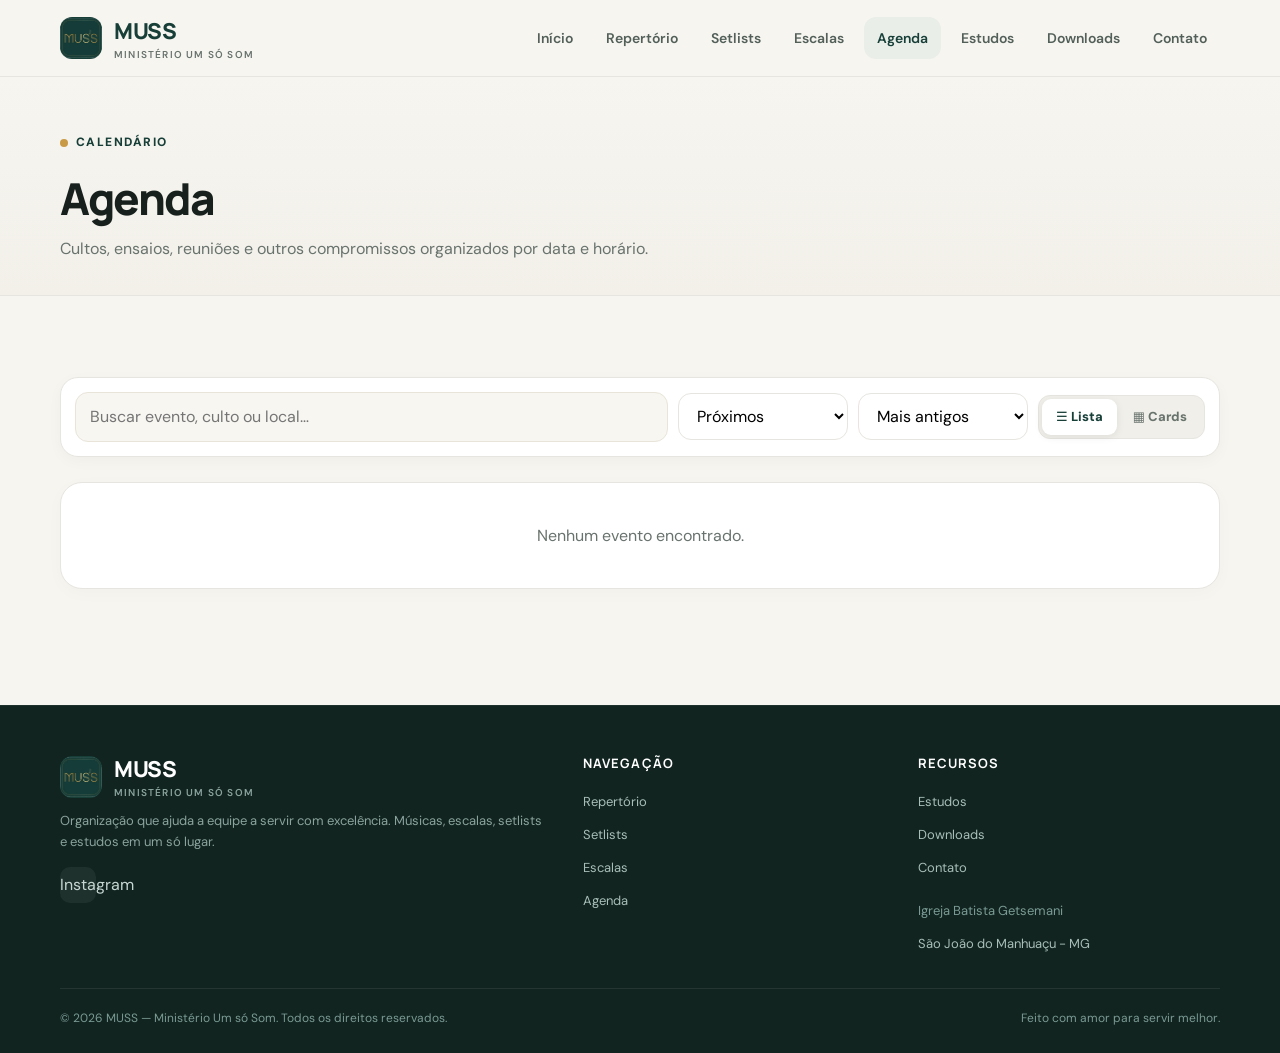
==== agenda.html @ 46770613 "Add files via upload" ====
<!doctype html>
<html lang="pt-BR">

<head>
    <meta charset="utf-8">
    <meta name="viewport" content="width=device-width,initial-scale=1">
    <title>Agenda | MUSS</title>
    <meta name="description" content="Próximos cultos, ensaios e eventos do MUSS.">
    <meta property="og:title" content="Agenda | MUSS">
    <meta property="og:description" content="Próximos cultos, ensaios e eventos do MUSS.">
    <meta property="og:type" content="website">
    <meta name="theme-color" content="#173f38">
    <link rel="stylesheet" href="assets/css/style.css">
</head>

<!-------------------------------------------------------------------------------------------->

<body>
    <header class="site-header">
        <div class="container nav"><a class="brand" href="index.html"><span class="brand-mark"><img
                        src="assets/img/logo-muss-gold.webp" alt="MUSS"></span><span
                    class="brand-text"><strong>MUSS</strong><small>Ministério Um só Som</small></span></a>
            <nav class="nav-links"><a class="" href="index.html">Início</a><a class=""
                    href="repertorio.html">Repertório</a><a class="" href="setlists.html">Setlists</a><a class=""
                    href="escalas.html">Escalas</a><a class="active" href="agenda.html">Agenda</a><a class=""
                    href="estudos.html">Estudos</a><a class="" href="downloads.html">Downloads</a><a class=""
                    href="contato.html">Contato</a></nav><button id="menu-toggle" class="nav-toggle"
                aria-label="Abrir menu">☰</button>
        </div>
    </header>
    <!-------------------------------------------------------------------------------------------->

    <main>
        <section class="page-hero">
            <div class="container">
                <div class="eyebrow"><span class="dot"></span> Calendário</div>
                <h1>Agenda</h1>
                <p>Cultos, ensaios, reuniões e outros compromissos organizados por data e horário.</p>
            </div>
        </section>
        <!-------------------------------------------------------------------------------------------->

        <section class="section">
            <div class="container">
                <div class="toolbar"><input id="agenda-search" class="field search"
                        placeholder="Buscar evento, culto ou local…"><select id="agenda-filter" class="field">
                        <option value="todos">Todos</option>
                        <option value="futuros" selected>Próximos</option>
                        <option value="passados">Passados</option>
                    </select><select id="agenda-sort" class="field">
                        <option value="recentes">Mais recentes</option>
                        <option value="antigos" selected>Mais antigos</option>
                    </select>
                    <div class="view-toggle" id="agenda-view"><button data-view="lista" type="button">☰
                            Lista</button><button data-view="cards" type="button">▦ Cards</button></div>
                </div>
                <div id="agenda" class="calendar-list" style="margin-top:18px"></div>
            </div>
        </section>

    </main>

    <!-------------------------------------------------------------------------------------------->

    <footer class="footer">
        <div class="container">
            <div class="footer-top">
                <div class="footer-brand"><a class="brand" href="index.html"><span class="brand-mark"><img
                                src="assets/img/logo-muss-gold.webp" alt="MUSS"></span><span class="brand-text"><strong
                                style="color:#fff">MUSS</strong><small style="color:#8aa39d">Ministério Um só
                                Som</small></span></a>
                    <p>Organização que ajuda a equipe a servir com excelência. Músicas, escalas, setlists e estudos em
                        um só lugar.</p>
                    <div class="footer-social" style="margin-top:14px"><a href="https://www.instagram.com/batista_getsemani_/" target="_blank" title="Instagram">Instagram</a></div>
                </div>
                <div class="footer-col">
                    <h4>Navegação</h4><a href="repertorio.html">Repertório</a><a href="setlists.html">Setlists</a><a
                        href="escalas.html">Escalas</a><a href="agenda.html">Agenda</a>
                </div>
                <div class="footer-col">
                    <h4>Recursos</h4><a href="estudos.html">Estudos</a><a href="downloads.html">Downloads</a><a
                        href="contato.html">Contato</a><span style="margin-top:10px;color:#7a9a93">Igreja Batista Getsemani</span><span>São João do Manhuaçu - MG</span>
                </div>
            </div>
            <div class="footer-bottom"><span>© 2026 MUSS — Ministério Um só Som. Todos os direitos
                    reservados.</span><span>Feito com amor para servir melhor.</span></div>
        </div>
    </footer>

    <script src="assets/js/data.js?v=9.1.0"></script>
    <script src="assets/js/app.js?v=9.1.0"></script>
</body>

</html>
---- assets/css/style.css ----
@import url('https://fonts.googleapis.com/css2?family=DM+Sans:wght@400;500;700&family=Manrope:wght@600;700;800&display=swap');
:root{
  --bg:#f7f5f0;--surface:#fff;--ink:#17201d;--muted:#69736e;--line:#e7e5df;
  --brand:#173f38;--brand-2:#22574d;--gold:#c99a45;--gold-soft:#f5ead5;
  --shadow:0 18px 55px rgba(22,35,31,.08);--radius:22px;
  --accent:var(--brand);
}
*{box-sizing:border-box}html{scroll-behavior:smooth}body{margin:0;background:var(--bg);color:var(--ink);font-family:'DM Sans',system-ui,sans-serif;line-height:1.6}
a{color:inherit;text-decoration:none}button,input,select,textarea{font:inherit}
.container{width:min(1160px,calc(100% - 40px));margin:auto}
.site-header{position:sticky;top:0;z-index:50;background:rgba(247,245,240,.92);backdrop-filter:blur(18px);border-bottom:1px solid var(--line)}
.nav{height:76px;display:flex;align-items:center;justify-content:space-between;gap:28px}
.brand{display:flex;align-items:center;gap:12px;font-family:Manrope,sans-serif;font-weight:800;color:var(--brand)}
.brand-mark{width:42px;height:42px;border-radius:12px;background:var(--brand);color:#fff;display:grid;place-items:center;box-shadow:none;overflow:hidden;flex-shrink:0}
.brand small{display:block;color:var(--muted);font:500 11px 'DM Sans';letter-spacing:.08em;text-transform:uppercase}
.nav-links{display:flex;align-items:center;gap:7px}
.nav-links a{padding:10px 13px;border-radius:12px;color:#53605a;font-weight:600;font-size:14px}
.nav-links a:hover,.nav-links a.active{background:#e9eee9;color:var(--brand)}
.nav-toggle{display:none;border:0;background:transparent;font-size:25px}
.hero{padding:72px 0 48px;overflow:hidden}
.hero-grid{display:grid;grid-template-columns:1.15fr .85fr;gap:48px;align-items:center}
.eyebrow{display:inline-flex;gap:8px;align-items:center;color:var(--brand);font-size:12px;font-weight:800;text-transform:uppercase;letter-spacing:.12em;margin-bottom:15px}
.dot{width:8px;height:8px;background:var(--gold);border-radius:50%}
.hero h1{font:800 clamp(42px,6vw,74px)/1.02 Manrope,sans-serif;margin:0 0 22px;letter-spacing:-.045em}
.hero h1 em{font-style:normal;color:var(--gold)}
.hero p{font-size:18px;color:var(--muted);max-width:620px;margin:0 0 30px}
.actions{display:flex;gap:12px;flex-wrap:wrap}
.btn{display:inline-flex;align-items:center;justify-content:center;gap:9px;border:0;border-radius:14px;padding:13px 18px;font-weight:800;cursor:pointer}
.btn-primary{background:var(--brand);color:#fff;box-shadow:0 10px 25px rgba(23,63,56,.18)}
.btn-secondary{background:#fff;border:1px solid var(--line);color:var(--brand)}
.hero-card{background:var(--brand);color:#fff;border-radius:30px;padding:28px;min-height:390px;position:relative;overflow:hidden;box-shadow:var(--shadow)}
.hero-card:before,.hero-card:after{content:'';position:absolute;border:1px solid rgba(255,255,255,.1);border-radius:50%}
.hero-card:before{width:360px;height:360px;right:-150px;top:-90px}
.hero-card:after{width:240px;height:240px;left:-140px;bottom:-100px}
.hero-card-top{display:flex;justify-content:space-between;align-items:center;color:#dce8e4;font-size:12px;text-transform:uppercase;letter-spacing:.1em}
.next-date{margin-top:75px;position:relative}
.next-date .day{font:800 74px/1 Manrope,sans-serif;color:#fff}
.next-date .month{font-weight:700;color:#c7d7d2}
.next-date h3{font:700 25px Manrope,sans-serif;margin:18px 0 5px}
.next-date p{color:#b9ccc6;margin:0}
.gold-line{width:55px;height:3px;background:var(--gold);margin:16px 0}
.section{padding:56px 0}
.section-head{display:flex;align-items:end;justify-content:space-between;gap:20px;margin-bottom:25px}
.section-head h2{font:800 30px Manrope,sans-serif;letter-spacing:-.03em;margin:0}
.section-head p{color:var(--muted);margin:5px 0 0}
.link{color:var(--brand);font-weight:800;font-size:14px}
.quick-grid{display:grid;grid-template-columns:repeat(4,1fr);gap:15px}
.quick{background:var(--surface);border:1px solid var(--line);border-radius:18px;padding:21px;transition:.2s;box-shadow:0 4px 15px rgba(20,30,27,.025)}
.quick:hover{transform:translateY(-3px);box-shadow:var(--shadow)}
.icon{width:44px;height:44px;border-radius:14px;background:var(--gold-soft);color:var(--brand);display:grid;place-items:center;font-weight:900;margin-bottom:17px}
.quick h3{font:700 17px Manrope,sans-serif;margin:0 0 5px}
.quick p{font-size:13px;color:var(--muted);margin:0}
.two-col{display:grid;grid-template-columns:1fr 1fr;gap:20px}
.panel{background:#fff;border:1px solid var(--line);border-radius:22px;padding:25px;box-shadow:0 4px 18px rgba(20,30,27,.025)}
.service-row{display:flex;align-items:center;gap:14px;padding:14px 0;border-bottom:1px solid var(--line)}
.service-row:last-child{border-bottom:0}
.date-chip{min-width:54px;text-align:center;background:var(--gold-soft);color:var(--brand);border-radius:14px;padding:8px}
.date-chip b{display:block;font:800 20px Manrope,sans-serif;line-height:1}
.date-chip small{text-transform:uppercase;font-size:9px;font-weight:800}
.row-main{flex:1}
.row-main strong{display:block;font:700 15px Manrope,sans-serif}
.row-main span{color:var(--muted);font-size:13px}
.tag{display:inline-flex;align-items:center;padding:6px 9px;border-radius:999px;background:#edf3ef;color:var(--brand);font-size:11px;font-weight:800}
.tag-ensaio{background:#fdefd8;color:#8a5a12}
.ensaio-mark{position:absolute;top:-6px;right:-6px;background:#e0a419;color:#fff;width:18px;height:18px;border-radius:50%;font-size:10px;display:flex;align-items:center;justify-content:center}
.agenda-date{position:relative}
.agenda-card-item.is-ensaio{border-color:#e0a419}
.agenda-card-item.is-ensaio .agenda-card-date .day{color:#8a5a12}
.page-hero{padding:52px 0 34px;background:linear-gradient(180deg,#f7f5f0 0,#f2f0e9 100%);border-bottom:1px solid var(--line)}
.page-hero h1{font:800 44px Manrope,sans-serif;letter-spacing:-.04em;margin:0 0 8px}
.page-hero p{margin:0;color:var(--muted);max-width:700px}
.toolbar{display:flex;gap:10px;flex-wrap:wrap;margin:25px 0}
.field{background:#fff;border:1px solid var(--line);border-radius:13px;padding:11px 14px;outline:none}
.field:focus{border-color:var(--brand)}
.search{flex:1;min-width:230px}
.song-grid{display:grid;grid-template-columns:repeat(3,1fr);gap:15px}
.song{background:#fff;border:1px solid var(--line);border-radius:18px;padding:20px;display:flex;flex-direction:column;min-height:190px}
.song-top{display:flex;justify-content:space-between;gap:10px}
.number{font-size:11px;font-weight:800;color:var(--gold);letter-spacing:.1em}
.song h3{font:700 17px Manrope,sans-serif;margin:8px 0 3px}
.artist{color:var(--muted);font-size:13px}
.song-actions{margin-top:auto;display:flex;gap:7px;padding-top:18px;flex-wrap:wrap}
.mini{border:1px solid var(--line);background:#fafaf8;border-radius:10px;padding:7px 10px;font-size:11px;font-weight:800;color:var(--brand)}
.mini:hover{background:#edf3ef}
.worship-grid{display:grid;grid-template-columns:repeat(2,1fr);gap:18px}
.culto{background:#fff;border:1px solid var(--line);border-radius:22px;overflow:hidden}
.culto-head{padding:20px 22px;background:var(--brand);color:#fff;display:flex;justify-content:space-between;gap:15px;align-items:flex-start}
.culto-head h3{font:700 20px Manrope,sans-serif;margin:0 0 3px}
.culto-head p{margin:0;color:#c5d7d2;font-size:13px}
.culto-body{padding:21px}
.setlist{margin:0;padding:0;list-style:none}
.setlist li{display:flex;gap:12px;padding:11px 0;border-bottom:1px solid var(--line);align-items:center}
.setlist li:last-child{border:0}
.track-no{width:28px;height:28px;border-radius:9px;background:var(--gold-soft);display:grid;place-items:center;color:var(--brand);font-size:11px;font-weight:900}
.escala-grid{display:grid;grid-template-columns:repeat(2,1fr);gap:10px;margin-top:12px}
.role{background:#f8f8f5;border-radius:12px;padding:11px}
.role small{display:block;color:var(--muted);font-size:10px;text-transform:uppercase;letter-spacing:.07em}
.role strong{font-size:13px}
.calendar-list{display:grid;gap:13px}
.agenda-item{background:#fff;border:1px solid var(--line);border-radius:20px;padding:20px;display:grid;grid-template-columns:90px 1fr auto;align-items:center;gap:20px}
.agenda-date{background:var(--gold-soft);border-radius:16px;text-align:center;padding:11px}
.agenda-date b{display:block;font:800 30px Manrope,sans-serif;line-height:1}
.agenda-date small{font-weight:800;font-size:10px;text-transform:uppercase}
.empty{text-align:center;padding:50px;color:var(--muted);display:none}
.footer{margin-top:60px;background:var(--brand);color:#c7d7d2;padding:38px 0}
.footer strong{color:#fff;font-family:Manrope,sans-serif}
.footer p{font-size:13px;margin:7px 0 0}
.footer-links{display:flex;gap:15px;align-items:center}
.footer-links a{font-size:13px}
.admin-note{background:#fff8e9;border:1px solid #ecd9ad;border-radius:18px;padding:17px;margin-top:20px;color:#69532b;font-size:13px}
.hero-note{margin-top:25px;color:var(--muted);font-size:12px}
.hidden{display:none!important}
/* ESTUDOS - trazido do seu original */
.estudos-grid{display:grid;grid-template-columns:repeat(3,1fr);gap:18px}
.estudo-card{background:#fff;border:1px solid var(--line);border-radius:22px;overflow:hidden;box-shadow:0 4px 15px rgba(20,30,27,.025);transition:.2s;display:flex;flex-direction:column}
.estudo-card:hover{transform:translateY(-4px);box-shadow:var(--shadow)}
.estudo-card img{width:100%;height:180px;object-fit:cover;background:#e9f2f8}
.estudo-body{padding:18px;display:flex;flex-direction:column;flex:1}
.estudo-body h3{font:700 17px Manrope,sans-serif;margin:0 0 8px}
.estudo-body p{font-size:13px;color:var(--muted);margin:0 0 14px;flex:1}
/* Downloads */
.download-grid{display:grid;grid-template-columns:repeat(3,1fr);gap:15px}
.download-card{background:#fff;border:1px solid var(--line);border-radius:18px;padding:22px;text-align:center}
.download-card .icon{margin:0 auto 12px}
/* Contato */
.contact-grid{display:grid;grid-template-columns:.9fr 1.1fr;gap:20px}
.contact-form .field{width:100%;margin-bottom:10px}
@media(max-width:900px){.hero-grid,.two-col,.contact-grid{grid-template-columns:1fr}.hero-card{min-height:310px}.quick-grid{grid-template-columns:repeat(2,1fr)}.song-grid{grid-template-columns:repeat(2,1fr)}.worship-grid{grid-template-columns:1fr}.nav-links{position:absolute;top:76px;left:20px;right:20px;background:#fff;border:1px solid var(--line);border-radius:18px;padding:10px;display:none;flex-direction:column;align-items:stretch;box-shadow:var(--shadow)}.nav-links.open{display:flex}.nav-links a{padding:12px}.nav-toggle{display:block}.estudos-grid,.download-grid{grid-template-columns:1fr 1fr}}
@media(max-width:600px){.container{width:min(100% - 28px,1160px)}.hero{padding-top:45px}.hero h1{font-size:43px}.quick-grid,.song-grid,.escala-grid,.estudos-grid,.download-grid{grid-template-columns:1fr}.section{padding:40px 0}.page-hero h1{font-size:35px}.agenda-item{grid-template-columns:70px 1fr}.agenda-item .tag{display:none}.hero-card{border-radius:23px}.next-date{margin-top:48px}}

/* Blog / Estudos com miniaturas YouTube */
.blog-grid{display:grid;grid-template-columns:repeat(3,1fr);gap:18px}
.blog-card{background:#fff;border:1px solid var(--line);border-radius:22px;overflow:hidden;box-shadow:0 4px 15px rgba(20,30,27,.025);transition:.2s;display:flex;flex-direction:column}
.blog-card:hover{transform:translateY(-4px);box-shadow:var(--shadow)}
.blog-thumb{position:relative;width:100%;aspect-ratio:16/9;overflow:hidden;background:#0f1f1b}
.blog-thumb img{width:100%;height:100%;object-fit:cover;display:block}
.blog-thumb .play-badge{position:absolute;left:50%;top:50%;transform:translate(-50%,-50%);width:56px;height:56px;border-radius:50%;background:rgba(255,255,255,.92);display:grid;place-items:center;font-weight:900;color:var(--brand);box-shadow:0 8px 20px rgba(0,0,0,.18)}
.blog-thumb .type-badge{position:absolute;left:10px;top:10px;background:rgba(23,63,56,.9);color:#fff;font-size:10px;font-weight:800;letter-spacing:.08em;text-transform:uppercase;padding:6px 9px;border-radius:999px}
.blog-body{padding:16px 18px 18px;display:flex;flex-direction:column;flex:1}
.blog-meta{display:flex;gap:8px;align-items:center;color:var(--muted);font-size:11px;font-weight:700;letter-spacing:.04em;margin-bottom:8px}
.blog-body h3{font:700 17px Manrope,sans-serif;margin:0 0 6px;line-height:1.25}
.blog-body p{font-size:13px;color:var(--muted);margin:0 0 14px;flex:1;display:-webkit-box;-webkit-line-clamp:3;-webkit-box-orient:vertical;overflow:hidden}
.blog-actions{display:flex;gap:8px}
.youtube-thumb-fallback{background:linear-gradient(135deg,#173f38 0%,#2a6b5f 100%);color:#fff;display:grid;place-items:center;font-size:13px}
.brand-mark img{width:100%;height:100%;object-fit:contain;border-radius:13px}

/* FIX logo sem bordas - solicitado */
.brand.horizontal .brand-mark{background:transparent;box-shadow:none;border-radius:0;width:auto;height:36px}
.brand.horizontal .brand-mark img{width:36px;height:36px;border-radius:8px}
.brand-text{display:flex;flex-direction:column;line-height:1.1}
.brand-text strong{font:800 22px Manrope,sans-serif;letter-spacing:-.02em;color:var(--brand)}
.brand-text small{font:600 10px 'DM Sans';letter-spacing:.12em;text-transform:uppercase;color:var(--muted);margin-top:2px}

/* Footer melhorado - MUSS v5 */
.footer{margin-top:60px;background:#112420;color:#a8beb8;padding:48px 0 24px;border-top:1px solid rgba(255,255,255,.06)}
.footer-top{display:grid;grid-template-columns:1.3fr .8fr .8fr;gap:32px;padding-bottom:28px;border-bottom:1px solid rgba(255,255,255,.08)}
.footer-brand .brand{margin-bottom:12px}
.footer-brand p{color:#8aa39d;font-size:13px;line-height:1.6;margin:8px 0 0}
.footer-col h4{font:700 13px Manrope,sans-serif;color:#fff;letter-spacing:.08em;text-transform:uppercase;margin:0 0 14px}
.footer-col a,.footer-col span{display:block;color:#a8beb8;font-size:13px;padding:6px 0;transition:.2s}
.footer-col a:hover{color:#fff}
.footer-bottom{margin-top:20px;display:flex;justify-content:space-between;gap:16px;align-items:center;color:#7a9a93;font-size:12px}
.footer-social{display:flex;gap:10px}
.footer-social a{width:36px;height:36px;border-radius:10px;background:rgba(255,255,255,.06);display:grid;place-items:center;color:#c7d7d2}
.footer-social a:hover{background:var(--gold);color:#112420}
@media(max-width:700px){
  .footer-top{grid-template-columns:1fr;gap:24px}
  .footer-bottom{flex-direction:column;align-items:flex-start;gap:8px}
}
/* Repertorio melhorado */
.repertorio-hero{display:flex;justify-content:space-between;align-items:end;gap:20px;flex-wrap:wrap}
.toolbar{background:#fff;border:1px solid var(--line);border-radius:18px;padding:14px;display:flex;gap:10px;flex-wrap:wrap;align-items:center;box-shadow:0 4px 15px rgba(20,30,27,.03)}
.toolbar .search{flex:1;min-width:240px;background:#f8f6f1;border-color:#e8e4d9}
.toolbar select{min-width:170px}
.count-badge{background:var(--brand);color:#fff;padding:8px 12px;border-radius:999px;font-size:12px;font-weight:800}
.song{position:relative}
.song .artist{margin-top:2px}
.song-actions .mini{background:#fff}

/* Toggle Cards / Lista no Repertório */
.view-toggle{display:inline-flex;background:#f0efe9;border:1px solid var(--line);border-radius:12px;padding:3px;gap:2px}
.view-toggle button{border:0;background:transparent;padding:8px 14px;border-radius:9px;font-size:13px;font-weight:800;color:var(--muted);cursor:pointer;display:inline-flex;align-items:center;gap:6px}
.view-toggle button.active{background:#fff;color:var(--brand);box-shadow:0 2px 8px rgba(20,30,27,.08)}

/* Repertório em modo lista */
.song-list{display:flex;flex-direction:column;gap:8px}
.song-row{display:flex;align-items:center;gap:16px;background:#fff;border:1px solid var(--line);border-radius:14px;padding:12px 16px}
.song-row-num{font-size:11px;font-weight:800;color:var(--gold);letter-spacing:.1em;min-width:32px}
.song-row-main{flex:1;display:flex;flex-direction:column;min-width:0}
.song-row-main strong{font:700 15px Manrope,sans-serif;white-space:nowrap;overflow:hidden;text-overflow:ellipsis}
.song-row-main .artist{font-size:12px}
.song-row-actions{display:flex;gap:6px;flex-wrap:wrap;justify-content:flex-end}
@media(max-width:700px){
  .song-row{flex-wrap:wrap}
  .song-row-actions{justify-content:flex-start;width:100%}
}

/* Contato */
.contact-cards{display:grid;grid-template-columns:repeat(3,1fr);gap:14px;margin-bottom:24px}
.contact-card{background:#fff;border:1px solid var(--line);border-radius:18px;padding:20px;text-align:center}
.contact-card .icon{margin:0 auto 10px}
.contact-card h4{font:700 14px Manrope,sans-serif;margin:0 0 4px}
.contact-card p{font-size:13px;color:var(--muted);margin:0}
.contact-form textarea.field{width:100%;min-height:110px;resize:vertical;font-family:inherit}
@media(max-width:700px){.contact-cards{grid-template-columns:1fr}}

/* Contagem regressiva no card do próximo culto */
.countdown-pill{display:inline-block;margin-top:10px;background:rgba(255,255,255,.14);border:1px solid rgba(255,255,255,.25);color:#fff;font-size:12px;font-weight:800;padding:5px 12px;border-radius:999px;letter-spacing:.02em}

/* Ações dos cards de culto (compartilhar / imprimir) */
.card-actions{display:flex;gap:8px;margin-top:16px;padding-top:14px;border-top:1px dashed var(--line)}
.card-actions .mini{cursor:pointer;border:1px solid var(--line);background:#fff;font:inherit}

/* Impressão: só o card do culto selecionado, sem menu/rodapé/UI */
@media print{
  header, footer, .toolbar, .page-hero, .card-actions{display:none!important}
  body{background:#fff}
  .culto{break-inside:avoid;box-shadow:none;border:1px solid #999;margin-bottom:14px}
  .worship-grid{display:block}
}

/* ---------- Painel (editor) ---------- */
.painel-tabs{display:flex;gap:6px;flex-wrap:wrap;margin-bottom:20px}
.painel-tabs button{border:1px solid var(--line);background:#fff;padding:9px 16px;border-radius:10px;font:700 13px Manrope,sans-serif;color:var(--muted);cursor:pointer}
.painel-tabs button.active{background:var(--brand);color:#fff;border-color:var(--brand)}
.painel-section{display:none}
.painel-section.active{display:block}
.crud-list{display:flex;flex-direction:column;gap:10px;margin-top:16px}
.crud-item{background:#fff;border:1px solid var(--line);border-radius:14px;padding:14px 16px;display:flex;justify-content:space-between;align-items:center;gap:12px;flex-wrap:wrap}
.crud-item .crud-info strong{display:block;font:700 14px Manrope,sans-serif}
.crud-item .crud-info span{font-size:12px;color:var(--muted)}
.crud-item .crud-actions{display:flex;gap:8px}
.crud-actions button{border:1px solid var(--line);background:#f7f6f1;border-radius:8px;padding:6px 10px;font-size:12px;font-weight:700;cursor:pointer}
.crud-actions button.danger{color:#a4302a;border-color:#f0cfc9}
.crud-form{background:#fff;border:1px solid var(--line);border-radius:16px;padding:20px;margin-bottom:10px}
.crud-form h4{margin:0 0 14px;font:700 16px Manrope,sans-serif}
.crud-grid{display:grid;grid-template-columns:1fr 1fr;gap:12px}
.crud-grid.cols-3{grid-template-columns:1fr 1fr 1fr}
.crud-grid label{display:flex;flex-direction:column;gap:5px;font-size:12px;font-weight:700;color:var(--muted)}
.crud-grid label.full{grid-column:1/-1}
.crud-form .field{width:100%}
.crud-form-actions{display:flex;gap:10px;margin-top:16px}
.checklist{display:grid;grid-template-columns:repeat(auto-fill,minmax(220px,1fr));gap:6px;max-height:220px;overflow:auto;border:1px solid var(--line);border-radius:10px;padding:10px;background:#faf9f5}
.checklist label{display:flex;align-items:center;gap:8px;font-size:13px;font-weight:500;color:var(--ink)}
.export-box{background:var(--ink,#1c1c1c);color:#d8f0e4;font-family:ui-monospace,Menlo,monospace;font-size:12px;padding:16px;border-radius:14px;max-height:280px;overflow:auto;white-space:pre-wrap}
.save-flag{display:inline-flex;align-items:center;gap:6px;font-size:12px;font-weight:700;color:#3d7a4d;background:#e7f4ea;border-radius:999px;padding:5px 12px}

/* Agenda em cards */
.agenda-card-grid{display:grid;grid-template-columns:repeat(auto-fill,minmax(240px,1fr));gap:14px}
.agenda-card-item{background:#fff;border:1px solid var(--line);border-radius:18px;padding:20px;display:block;position:relative}
.agenda-card-date{display:flex;align-items:baseline;gap:6px;margin-bottom:10px}
.agenda-card-date .day{font:800 28px Manrope,sans-serif;color:var(--brand)}
.agenda-card-date .mon{font-weight:800;font-size:12px;color:var(--gold);text-transform:uppercase}
.agenda-card-item h3{font:700 17px Manrope,sans-serif;margin:0 0 4px}
.agenda-card-item p{font-size:13px;color:var(--muted);margin:0 0 10px;text-transform:capitalize}
.agenda-card-meta{display:flex;flex-direction:column;gap:4px;font-size:12px;color:var(--muted);margin-bottom:10px}
.agenda-card-item .tag{position:absolute;top:18px;right:18px}

/* Setlist com faixas linkadas ao repertório */
.setlist li{display:flex;align-items:center;gap:12px;flex-wrap:wrap;padding:9px 0;border-bottom:1px dashed var(--line)}
.setlist li:last-child{border-bottom:0}
.track-info{display:flex;flex-direction:column;flex:1;min-width:140px}
.track-info .track-artist{font-size:12px;color:var(--muted)}
.track-actions{display:flex;gap:6px;flex-wrap:wrap}
.track-actions .mini{padding:4px 9px;font-size:11px}

/* Versículo do dia + Recado da liderança */
.verse-panel{background:linear-gradient(160deg,var(--brand),var(--brand-2));color:#fff}
.verse-panel h2{color:#fff}
.verse-text{font:600 17px/1.5 Georgia,serif;font-style:italic;margin:6px 0 10px}
.verse-ref{font-size:12px;font-weight:800;color:var(--gold);text-transform:uppercase;letter-spacing:.04em}
.recado-panel{border:1px dashed var(--gold)}
.recado-text{font-size:14px;line-height:1.6;margin:6px 0 10px;color:var(--ink)}
.recado-autor{font-size:12px;font-weight:700;color:var(--muted)}

/* Cortina de senha do Painel */
.lock-screen{max-width:420px;margin:60px auto;text-align:center}
.lock-screen .lock-icon{font-size:34px;margin-bottom:10px}
.lock-screen input{text-align:center;letter-spacing:.1em}
.lock-hint{font-size:12px;color:var(--muted);margin-top:14px}


/* MUSS V9 — data e filtros */
.date-label{display:flex;flex-direction:column;gap:2px;margin-bottom:8px}.date-label strong{font:800 12px Manrope,sans-serif;letter-spacing:.12em;color:var(--gold)}.date-label span{font:800 16px Manrope,sans-serif;color:#fff;letter-spacing:.03em}.date-stack{display:flex;flex-direction:column;gap:0}.date-stack .weekday{font:800 11px Manrope,sans-serif;letter-spacing:.12em;color:var(--gold)}.date-stack .day{font:800 48px/1 Manrope,sans-serif}.date-stack .month{font:800 13px Manrope,sans-serif;letter-spacing:.1em;color:var(--gold)}.agenda-card-date{display:flex;flex-direction:column;align-items:flex-start;gap:0}.agenda-card-date .weekday{font:800 10px Manrope,sans-serif;letter-spacing:.12em;color:var(--gold)}.agenda-card-date .day{font:800 36px/1 Manrope,sans-serif;color:var(--brand)}.agenda-card-date .mon{font-weight:800;font-size:11px;color:var(--gold);text-transform:uppercase}.toolbar .search{flex:1;min-width:240px}.panel-note{background:#f7f6f1;border:1px dashed var(--line);border-radius:12px;padding:12px 14px;color:var(--muted);font-size:13px}

/* MUSS V9 — editor */
.editor-shell{min-height:100vh;background:#f5f3ed}.editor-top{position:sticky;top:0;z-index:10;background:rgba(255,255,255,.96);backdrop-filter:blur(10px);border-bottom:1px solid var(--line)}.editor-top-inner{display:flex;align-items:center;justify-content:space-between;gap:16px;padding:14px 0}.editor-layout{display:grid;grid-template-columns:230px minmax(0,1fr);gap:22px;padding:24px 0 50px}.editor-sidebar{position:sticky;top:88px;align-self:start;background:#fff;border:1px solid var(--line);border-radius:18px;padding:10px}.editor-nav button{width:100%;border:0;background:transparent;text-align:left;padding:11px 12px;border-radius:10px;color:var(--muted);font:700 13px Manrope,sans-serif;cursor:pointer}.editor-nav button.active{background:var(--brand);color:#fff}.editor-main{min-width:0}.editor-section{display:none}.editor-section.active{display:block}.editor-header{display:flex;align-items:end;justify-content:space-between;gap:15px;flex-wrap:wrap;margin-bottom:16px}.editor-header h1{margin:0;font:800 28px Manrope,sans-serif;color:var(--brand)}.editor-header p{margin:5px 0 0;color:var(--muted);font-size:13px}.editor-stats{display:grid;grid-template-columns:repeat(4,1fr);gap:12px;margin-bottom:18px}.editor-stat{background:#fff;border:1px solid var(--line);border-radius:16px;padding:16px}.editor-stat strong{display:block;font:800 24px Manrope,sans-serif;color:var(--brand)}.editor-stat span{font-size:12px;color:var(--muted)}.editor-toolbar{display:flex;gap:9px;flex-wrap:wrap;align-items:center;margin-bottom:14px}.editor-toolbar .field.search{flex:1;min-width:220px}.editor-list{display:flex;flex-direction:column;gap:9px}.editor-item{background:#fff;border:1px solid var(--line);border-radius:14px;padding:13px 15px;display:flex;justify-content:space-between;align-items:center;gap:12px}.editor-info strong{display:block;font:700 14px Manrope,sans-serif;color:var(--ink)}.editor-info span{display:block;font-size:12px;color:var(--muted);margin-top:3px}.editor-actions{display:flex;gap:6px;flex-wrap:wrap}.editor-actions button{border:1px solid var(--line);background:#f8f7f2;border-radius:8px;padding:7px 10px;font-size:12px;font-weight:800;cursor:pointer}.editor-actions .danger{color:#a4302a;border-color:#f0cfc9}.editor-card{background:#fff;border:1px solid var(--line);border-radius:18px;padding:18px;margin-bottom:14px}.editor-card h3{font:800 16px Manrope,sans-serif;margin:0 0 12px;color:var(--brand)}.editor-form-grid{display:grid;grid-template-columns:1fr 1fr;gap:12px}.editor-form-grid .full{grid-column:1/-1}.editor-form-grid label{display:flex;flex-direction:column;gap:5px;font-size:12px;font-weight:800;color:var(--muted)}.editor-actions-row{display:flex;gap:8px;flex-wrap:wrap;margin-top:14px}.editor-setlist-grid{display:grid;grid-template-columns:1fr 1fr;gap:14px}.editor-setlist-box{border:1px solid var(--line);border-radius:14px;background:#faf9f5;padding:12px}.editor-setlist-box h4{font:800 13px Manrope,sans-serif;margin:0 0 9px;color:var(--brand)}.editor-song-search{margin-bottom:9px}.editor-song-list{max-height:260px;overflow:auto;display:flex;flex-direction:column;gap:5px}.editor-song-option{display:flex;align-items:center;gap:8px;padding:8px;border-radius:9px;background:#fff;border:1px solid transparent;font-size:12px}.editor-song-option:hover{border-color:var(--line)}.editor-selected-list{display:flex;flex-direction:column;gap:6px;min-height:80px}.selected-song{display:flex;align-items:center;gap:8px;background:#fff;border:1px solid var(--line);border-radius:9px;padding:7px 8px}.selected-song .pos{font:800 11px Manrope,sans-serif;color:var(--gold);width:20px}.selected-song .title{flex:1;font-size:12px;font-weight:700}.selected-song button{border:1px solid var(--line);background:#f7f6f1;border-radius:7px;padding:4px 7px;cursor:pointer;font-size:11px}.editor-preview{background:#152a25;color:#dbe9e4;border-radius:14px;padding:14px;font:12px/1.5 ui-monospace,SFMono-Regular,Menlo,monospace;max-height:360px;overflow:auto;white-space:pre-wrap}.editor-help{background:#f7f6f1;border:1px dashed var(--gold);border-radius:14px;padding:14px;font-size:13px;line-height:1.6;color:var(--muted)}.editor-badge{display:inline-flex;align-items:center;gap:6px;background:#e7f4ea;color:#3d7a4d;border-radius:999px;padding:6px 10px;font-size:11px;font-weight:800}.editor-empty{padding:28px;text-align:center;color:var(--muted);background:#fff;border:1px dashed var(--line);border-radius:14px}.editor-footer{padding:0 0 30px;color:var(--muted);font-size:12px}@media(max-width:850px){.editor-layout{grid-template-columns:1fr}.editor-sidebar{position:static}.editor-nav{display:flex;gap:5px;overflow:auto}.editor-nav button{white-space:nowrap;width:auto}.editor-stats{grid-template-columns:repeat(2,1fr)}.editor-setlist-grid{grid-template-columns:1fr}}@media(max-width:600px){.editor-form-grid{grid-template-columns:1fr}.editor-form-grid .full{grid-column:auto}.editor-stats{grid-template-columns:1fr 1fr}.editor-item{align-items:flex-start;flex-direction:column}.editor-actions{width:100%}}

/* MUSS V9.1 — modal, toast e editor de conteúdo */
body.modal-open{overflow:hidden}.editor-modal{position:fixed;inset:0;z-index:1000;background:rgba(15,31,27,.58);display:none;align-items:center;justify-content:center;padding:20px}.editor-modal.open{display:flex}.editor-modal-card{width:min(920px,100%);max-height:min(92vh,900px);display:flex;flex-direction:column;background:#fff;border:1px solid var(--line);border-radius:22px;box-shadow:0 30px 90px rgba(0,0,0,.22);overflow:hidden}.editor-confirm-card{width:min(520px,100%)}.editor-modal-head{display:flex;align-items:flex-start;justify-content:space-between;gap:20px;padding:20px 22px;border-bottom:1px solid var(--line);background:#fbfaf6}.editor-modal-head h2{margin:3px 0 0;font:800 22px Manrope,sans-serif;color:var(--brand)}.modal-kicker{font-size:10px;font-weight:900;letter-spacing:.14em;text-transform:uppercase;color:var(--gold)}.modal-close{border:1px solid var(--line);background:#fff;width:36px;height:36px;border-radius:10px;font-size:24px;line-height:1;cursor:pointer;color:var(--muted)}.editor-modal-body{padding:22px;overflow:auto}.editor-modal-foot{display:flex;justify-content:flex-end;gap:9px;padding:15px 22px;border-top:1px solid var(--line);background:#fbfaf6}.modal-subtitle{font:800 14px Manrope,sans-serif;color:var(--brand);margin:20px 0 10px}.form-error{min-height:18px;color:#a4302a;font-size:12px;font-weight:800;margin:9px 0 0}.confirm-text{padding:22px;font-size:14px;line-height:1.6;color:var(--muted);margin:0}.danger-solid{background:#a4302a!important;border-color:#a4302a!important;color:#fff!important}.editor-toasts{position:fixed;right:20px;bottom:20px;z-index:1200;display:flex;flex-direction:column;gap:9px;max-width:min(380px,calc(100vw - 40px))}.editor-toast{display:flex;align-items:center;gap:10px;background:#fff;border:1px solid var(--line);border-left:4px solid #3d7a4d;border-radius:12px;padding:12px 14px;box-shadow:0 14px 35px rgba(0,0,0,.14);font-size:13px;font-weight:800;animation:toastIn .22s ease}.editor-toast.error{border-left-color:#a4302a}.editor-toast.warn{border-left-color:var(--gold)}.editor-toast>span{display:grid;place-items:center;width:23px;height:23px;border-radius:50%;background:#e7f4ea;color:#3d7a4d}.editor-toast.error>span{background:#fae8e5;color:#a4302a}.editor-toast.hide{opacity:0;transform:translateY(8px);transition:.25s}@keyframes toastIn{from{opacity:0;transform:translateY(8px)}to{opacity:1;transform:none}}.content-editor-head{display:flex;justify-content:space-between;align-items:end;gap:12px;flex-wrap:wrap;margin-top:18px}.draft-indicator{font-size:11px;color:#3d7a4d;font-weight:800}.content-toolbar{display:flex;gap:5px;flex-wrap:wrap}.content-toolbar button{border:1px solid var(--line);background:#f8f7f2;border-radius:8px;padding:6px 9px;cursor:pointer;font-size:12px;font-weight:800;color:var(--brand)}.rich-editor{min-height:330px;margin-top:9px;padding:16px;border:1px solid var(--line);border-radius:14px;background:#fff;font:15px/1.7 Manrope,sans-serif;color:var(--ink);outline:none}.rich-editor:focus{border-color:var(--gold);box-shadow:0 0 0 3px rgba(184,151,82,.12)}.rich-editor:empty:before{content:attr(data-placeholder);color:#a3aaa6}.rich-editor h2{font:800 22px/1.25 Manrope,sans-serif;color:var(--brand);margin:18px 0 8px}.rich-editor p{margin:0 0 12px}.rich-editor ul{padding-left:22px}.rich-editor a{color:var(--brand);text-decoration:underline}.editor-song-option small{color:var(--muted)}@media(max-width:650px){.editor-modal{padding:8px}.editor-modal-card{max-height:96vh;border-radius:17px}.editor-modal-head,.editor-modal-body,.editor-modal-foot{padding:15px}.editor-modal-foot{position:sticky;bottom:0}.content-editor-head{align-items:flex-start}.rich-editor{min-height:260px}.editor-toasts{right:10px;bottom:10px;max-width:calc(100vw - 20px)}}

/* MUSS V9.1 — página de conteúdo */
.content-detail{max-width:860px;margin:0 auto}.content-detail-media{margin:0 0 24px;border-radius:20px;overflow:hidden;border:1px solid var(--line);background:#f5f3ed}.content-detail-media img{display:block;width:100%;max-height:440px;object-fit:cover}.content-detail-body{background:#fff;border:1px solid var(--line);border-radius:20px;padding:clamp(20px,4vw,42px);font:16px/1.8 Manrope,sans-serif;color:var(--ink)}.content-detail-body h2{font:800 25px/1.3 Manrope,sans-serif;color:var(--brand);margin:28px 0 10px}.content-detail-body p{margin:0 0 18px}.content-detail-body ul,.content-detail-body ol{padding-left:25px}.content-detail-body a{color:var(--brand);font-weight:800;text-decoration:underline}.content-detail-actions{display:flex;gap:10px;flex-wrap:wrap;margin-top:18px}.content-detail-meta{margin-top:14px;font-size:12px;font-weight:800;color:var(--gold);text-transform:uppercase;letter-spacing:.06em}.back-link{display:inline-block;margin-top:18px;color:var(--brand);font-weight:800;font-size:13px}

/* Correção de responsividade: .blog-grid é declarado antes desta regra no
   arquivo (mesma especificidade), então precisa ser reforçado aqui embaixo
   pra realmente respeitar telas menores. */
@media(max-width:900px){
  .blog-grid{grid-template-columns:1fr 1fr}
}
@media(max-width:600px){
  .blog-grid{grid-template-columns:1fr}
  .content-detail-body{padding:20px}
}
.form-hint{background:#f7f6f1;border:1px dashed var(--line);border-radius:10px;padding:9px 12px;color:var(--muted);font-size:12px;margin-top:14px}

/* Exportação em PDF (via impressão do navegador) da escala do mês */
.print-only{display:none}
@media print{
  @page{size:landscape;margin:10mm}
  header,.page-hero,.toolbar,.worship-grid,footer,.section .container>.aviso-exemplo{display:none!important}
  body,.section{padding:0!important;margin:0!important;background:#fff!important}
  .print-only{display:block!important}
  .print-header{display:flex;align-items:center;gap:12px;margin-bottom:14px;border-bottom:2px solid #173f38;padding-bottom:10px}
  .print-logo{width:38px;height:38px;border-radius:8px}
  .print-header h1{font:800 19px Manrope,sans-serif;margin:0;color:#173f38}
  .print-header p{margin:2px 0 0;font-size:11px;color:#666}
  .print-table{width:100%;border-collapse:collapse;font-size:10.5px;table-layout:fixed}
  .print-table th{background:#173f38!important;color:#fff!important;-webkit-print-color-adjust:exact;print-color-adjust:exact;padding:6px 6px;text-align:left;font-size:10px;text-transform:uppercase;letter-spacing:.03em}
  .print-table td{border:1px solid #ccc;padding:5px 6px;text-align:left;word-break:break-word;vertical-align:top}
  .print-table td.col-data{width:80px}
  .print-table td.col-data small{color:#666;font-weight:400}
  .print-table tr.zebra td{background:#f4f2ea!important;-webkit-print-color-adjust:exact;print-color-adjust:exact}
  .print-table tr.passado td{color:#999}
  .print-foot{margin-top:8px;font-size:10px;color:#888}
}

/* MUSS V9.0.4 — detalhes do dia e agenda integrada */
.agenda-day-hero .container{position:relative}.agenda-day-actions{display:flex;gap:9px;flex-wrap:wrap;margin-top:18px}.agenda-day-list{max-width:980px}.agenda-detail-event{background:#fff;border:1px solid var(--line);border-radius:20px;padding:22px;margin-bottom:16px;box-shadow:0 8px 25px rgba(0,0,0,.035)}.agenda-detail-culto{border-top:4px solid var(--gold)}.agenda-detail-event-head{display:flex;justify-content:space-between;gap:16px}.agenda-event-type{display:inline-block;font-size:10px;font-weight:900;letter-spacing:.12em;text-transform:uppercase;color:var(--gold);margin-bottom:5px}.agenda-detail-event h2{margin:0;font:800 22px/1.2 Manrope,sans-serif;color:var(--brand)}.agenda-detail-event-head p{margin:8px 0 0;color:var(--muted);font-size:13px}.agenda-detail-section{margin-top:22px;padding-top:18px;border-top:1px solid var(--line)}.agenda-detail-section h3{margin:0 0 12px;font:800 14px Manrope,sans-serif;color:var(--brand);text-transform:uppercase;letter-spacing:.04em}.agenda-roles{display:grid;grid-template-columns:1fr 1fr;gap:8px}.agenda-role{display:flex;justify-content:space-between;gap:12px;align-items:center;padding:10px 12px;border:1px solid var(--line);border-radius:10px;background:#faf9f5}.agenda-role span{font-size:12px;color:var(--muted)}.agenda-role strong{font-size:13px;color:var(--ink);text-align:right}.agenda-repertoire{list-style:none;padding:0;margin:0;display:flex;flex-direction:column;gap:7px}.agenda-repertoire li{display:grid;grid-template-columns:30px 1fr;gap:8px;align-items:center;padding:9px 10px;border:1px solid var(--line);border-radius:10px}.agenda-repertoire li span{font-weight:900;color:var(--gold);font-size:12px}.agenda-repertoire li strong{font-size:13px}.agenda-repertoire li small{grid-column:2;color:var(--muted);font-size:11px;margin-top:-5px}.agenda-empty-detail{padding:12px;border:1px dashed var(--line);border-radius:10px;color:var(--muted);font-size:13px}.agenda-detail-description{margin:0;color:var(--muted);font-size:14px;line-height:1.7;white-space:pre-line}.agenda-item.is-ensaio,.agenda-card-item.is-ensaio{border-left:3px solid var(--gold)}
@media(max-width:650px){.agenda-roles{grid-template-columns:1fr}.agenda-role{align-items:flex-start;flex-direction:column;gap:3px}.agenda-role strong{text-align:left}.agenda-detail-event{padding:17px}.agenda-detail-event h2{font-size:19px}}

/* MUSS V9.0.5 — navegação rápida */
.back-to-top{position:fixed;right:20px;bottom:20px;width:46px;height:46px;border:1px solid var(--line);border-radius:50%;background:var(--brand);color:#fff;font:900 22px/1 Manrope,sans-serif;display:grid;place-items:center;cursor:pointer;box-shadow:0 10px 28px rgba(0,0,0,.16);opacity:0;visibility:hidden;transform:translateY(10px);transition:opacity .2s ease,transform .2s ease,visibility .2s ease;z-index:80}.back-to-top.show{opacity:1;visibility:visible;transform:translateY(0)}.back-to-top:hover{transform:translateY(-2px)}
@media(max-width:600px){.back-to-top{right:14px;bottom:14px;width:42px;height:42px;font-size:20px}}

/* Fallback visual para capas ausentes ou inválidas */
.blog-thumb.media-fallback,.content-detail-media.media-fallback{display:grid;place-items:center;background:linear-gradient(135deg,var(--brand),#244f47);min-height:190px;position:relative}
.media-fallback-label{font:900 34px Manrope,sans-serif;letter-spacing:.12em;color:var(--gold);text-transform:uppercase}
.content-detail-media.media-fallback{min-height:260px}
.content-detail-media.media-fallback::after{content:'Conteúdo MUSS';font:800 13px Manrope,sans-serif;color:#dbe9e4;position:absolute;bottom:20px}
@media(max-width:600px){.blog-thumb.media-fallback{min-height:160px}.content-detail-media.media-fallback{min-height:200px}}

/* V9.0.8 — links múltiplos e repertório vinculado à escala */
.link-editor{margin-top:14px;padding:13px;border:1px solid var(--line);border-radius:14px;background:#faf9f5}.link-editor-head{display:flex;align-items:center;justify-content:space-between;gap:10px;margin-bottom:9px}.link-editor-head h4{margin:0;font:800 13px Manrope,sans-serif;color:var(--brand)}.editor-link-add{border:1px solid var(--line);background:#fff;border-radius:8px;padding:6px 9px;font-size:11px;font-weight:800;cursor:pointer}.link-editor-list{display:flex;flex-direction:column;gap:7px}.link-row{display:grid;grid-template-columns:minmax(110px,.55fr) minmax(180px,1.45fr) auto;gap:7px;align-items:center}.link-remove{border:1px solid #f0cfc9;background:#fff7f5;color:#a4302a;border-radius:8px;padding:7px 10px;font-weight:900;cursor:pointer}.editor-scale-repertoire{margin-top:18px;padding-top:4px}.editor-repertoire-list{margin:0;padding:0;list-style:none;display:flex;flex-direction:column;gap:8px}.editor-repertoire-list li{display:grid;grid-template-columns:24px minmax(0,1fr);gap:6px;background:#faf9f5;border:1px solid var(--line);border-radius:10px;padding:9px}.editor-repertoire-list li>span{font:800 11px Manrope;color:var(--gold)}.editor-repertoire-list li>strong{font-size:12px}.editor-repertoire-list li>small{grid-column:2;color:var(--muted);font-size:11px}.editor-repertoire-list .track-actions{grid-column:2}
.agenda-linked-cult h4{margin:18px 0 9px;font:800 13px Manrope,sans-serif;color:var(--brand)}.agenda-linked-title{margin:0;color:var(--muted);font-size:13px}.agenda-repertoire li .track-actions{margin-top:7px}.agenda-repertoire li{align-items:start}.agenda-detail-section .track-actions{display:flex;flex-wrap:wrap;gap:6px}
@media(max-width:600px){.link-row{grid-template-columns:1fr}.link-remove{width:max-content}.link-editor-head{align-items:flex-start}.editor-repertoire-list .track-actions{grid-column:1/-1}.editor-repertoire-list li>small{grid-column:1/-1}}

/* V9.0.9 — ações do repertório com leitura horizontal e quebra elegante */
.track-actions{display:flex;align-items:center;justify-content:flex-start;flex-wrap:wrap;gap:7px;margin-top:8px;min-width:0}
.track-actions .mini.track-link{display:inline-flex;align-items:center;justify-content:center;gap:4px;min-height:30px;padding:6px 10px;border-radius:9px;white-space:nowrap;text-decoration:none;line-height:1;font-size:11px;font-weight:800}
.track-link-listen{background:#eef5f1!important;border-color:#d6e6de!important}
.track-link-letter{background:#f7f4eb!important;border-color:#e8dec4!important}
.track-link-chord{background:#f1f4f7!important;border-color:#dce3ea!important}
.track-actions .mini.track-link:hover{transform:translateY(-1px);box-shadow:0 3px 10px rgba(0,0,0,.06)}
.agenda-repertoire li .track-actions{grid-column:2;grid-row:auto;width:100%;box-sizing:border-box}
.editor-repertoire-list .track-actions{grid-column:2;width:100%;box-sizing:border-box}
@media(max-width:600px){.agenda-repertoire li .track-actions,.editor-repertoire-list .track-actions{grid-column:1/-1}.track-actions .mini.track-link{flex:0 0 auto}}
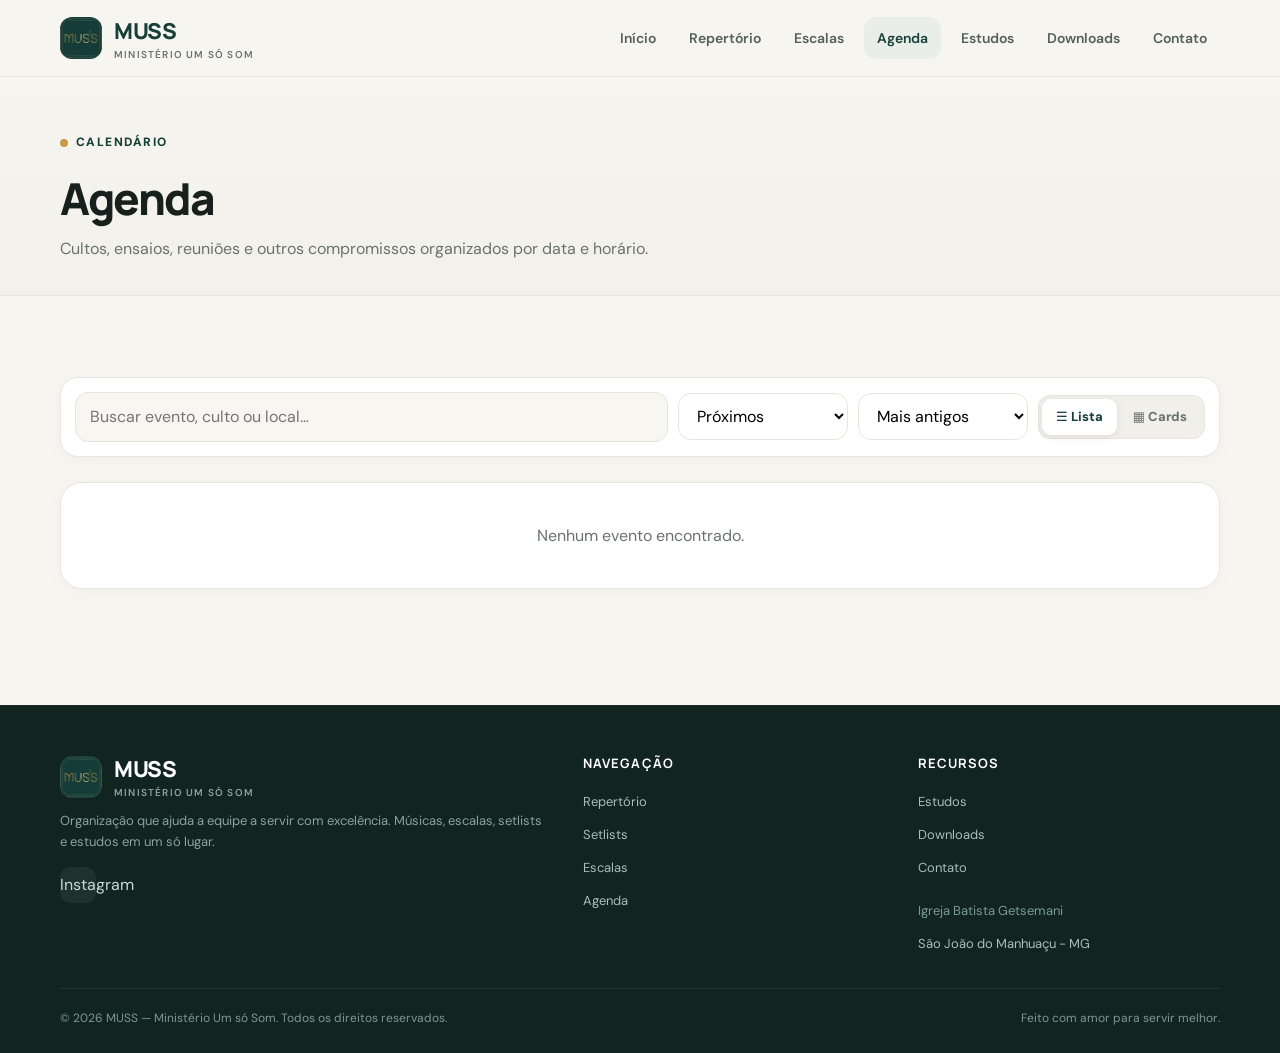
==== commit c2537ab8: "Add files via upload" ====
--- a/agenda.html
+++ b/agenda.html
@@ -11,7 +11,7 @@
     <meta property="og:type" content="website">
     <meta name="theme-color" content="#173f38">
     <link rel="stylesheet" href="assets/css/style.css">
-</head>
+<link rel="icon" href="assets/img/favicon.png"><link rel="apple-touch-icon" href="assets/img/apple-touch-icon.png"></head>
 
 <!-------------------------------------------------------------------------------------------->
 
@@ -21,7 +21,7 @@
                         src="assets/img/logo-muss-gold.webp" alt="MUSS"></span><span
                     class="brand-text"><strong>MUSS</strong><small>Ministério Um só Som</small></span></a>
             <nav class="nav-links"><a class="" href="index.html">Início</a><a class=""
-                    href="repertorio.html">Repertório</a><a class="" href="setlists.html">Setlists</a><a class=""
+                    href="repertorio.html">Repertório</a><a class=""
                     href="escalas.html">Escalas</a><a class="active" href="agenda.html">Agenda</a><a class=""
                     href="estudos.html">Estudos</a><a class="" href="downloads.html">Downloads</a><a class=""
                     href="contato.html">Contato</a></nav><button id="menu-toggle" class="nav-toggle"
@@ -71,7 +71,7 @@
                                 Som</small></span></a>
                     <p>Organização que ajuda a equipe a servir com excelência. Músicas, escalas, setlists e estudos em
                         um só lugar.</p>
-                    <div class="footer-social" style="margin-top:14px"><a href="https://www.instagram.com/batista_getsemani_/" target="_blank" title="Instagram">Instagram</a></div>
+                    <div class="footer-social" style="margin-top:14px"><a href="https://www.instagram.com/batista_getsemani_/" target="_blank" rel="noopener" title="Instagram">Instagram</a></div>
                 </div>
                 <div class="footer-col">
                     <h4>Navegação</h4><a href="repertorio.html">Repertório</a><a href="setlists.html">Setlists</a><a
@@ -87,8 +87,8 @@
         </div>
     </footer>
 
-    <script src="assets/js/data.js?v=9.1.0"></script>
-    <script src="assets/js/app.js?v=9.1.0"></script>
+    <script src="assets/js/data.js?v=9.3.0"></script>
+    <script src="assets/js/app.js?v=9.3.0"></script>
 </body>
 
 </html>
--- a/assets/css/style.css
+++ b/assets/css/style.css
@@ -309,7 +309,7 @@
 .print-only{display:none}
 @media print{
   @page{size:landscape;margin:10mm}
-  header,.page-hero,.toolbar,.worship-grid,footer,.section .container>.aviso-exemplo{display:none!important}
+  header,.page-hero,.toolbar,.worship-grid,#escalas,footer,.section .container>.aviso-exemplo{display:none!important}
   body,.section{padding:0!important;margin:0!important;background:#fff!important}
   .print-only{display:block!important}
   .print-header{display:flex;align-items:center;gap:12px;margin-bottom:14px;border-bottom:2px solid #173f38;padding-bottom:10px}
@@ -356,3 +356,92 @@
 .agenda-repertoire li .track-actions{grid-column:2;grid-row:auto;width:100%;box-sizing:border-box}
 .editor-repertoire-list .track-actions{grid-column:2;width:100%;box-sizing:border-box}
 @media(max-width:600px){.agenda-repertoire li .track-actions,.editor-repertoire-list .track-actions{grid-column:1/-1}.track-actions .mini.track-link{flex:0 0 auto}}
+
+
+/* MUSS V9.1 — ajustes visuais: Home / Escalas */
+.hero-card-link-ready{cursor:pointer;transition:transform .2s ease,box-shadow .2s ease}
+.hero-card-link-ready:hover{transform:translateY(-3px);box-shadow:0 22px 60px rgba(22,35,31,.16)}
+.hero-card-link{display:block;position:relative;z-index:1;height:100%;color:inherit}
+.hero-card-link-label{display:inline-flex;align-items:center;gap:7px;margin-top:18px;color:#fff;font-size:12px;font-weight:800;letter-spacing:.04em;opacity:.9}
+.hero-card-link:hover .hero-card-link-label{color:#f1d9a7}
+
+.escala-list{display:grid;gap:18px}
+.escala-card{background:#fff;border:1px solid var(--line);border-radius:22px;overflow:hidden;box-shadow:0 4px 18px rgba(20,30,27,.025)}
+.escala-card-head{display:grid;grid-template-columns:90px minmax(0,1fr) auto;align-items:center;gap:20px;padding:20px 22px;background:linear-gradient(135deg,var(--brand),var(--brand-2));color:#fff}
+.escala-date{display:flex;flex-direction:column;align-items:center;justify-content:center;min-height:76px;padding:9px 8px;border:1px solid rgba(255,255,255,.14);border-radius:15px;background:rgba(255,255,255,.07)}
+.escala-date span{font-size:9px;font-weight:800;letter-spacing:.11em;color:#dbe8e4;text-transform:uppercase;text-align:center}
+.escala-date strong{font:800 31px/1 Manrope,sans-serif;color:#fff;margin:2px 0}
+.escala-date small{font-size:10px;font-weight:800;letter-spacing:.1em;color:var(--gold);text-transform:uppercase}
+.escala-event .tag{background:rgba(255,255,255,.12);color:#fff;margin-bottom:7px}
+.escala-event h3{font:800 21px/1.2 Manrope,sans-serif;margin:0 0 4px;color:#fff}
+.escala-event p{margin:0;color:#c7d8d3;font-size:13px}
+.escala-event-link{color:#f4e2bd;font-size:12px;font-weight:800;white-space:nowrap;align-self:center}
+.escala-event-link:hover{text-decoration:underline}
+.escala-card-body{padding:20px 22px}
+.escala-section-title{display:flex;justify-content:space-between;align-items:center;gap:12px;margin-bottom:12px;color:var(--brand)}
+.escala-section-title span:first-child{font:800 13px Manrope,sans-serif;letter-spacing:.05em;text-transform:uppercase}
+.escala-section-title span:last-child{font-size:11px;color:var(--muted);font-weight:700}
+.escala-people-grid{display:grid;grid-template-columns:repeat(2,minmax(0,1fr));gap:9px}
+.escala-role{display:flex;align-items:center;justify-content:space-between;gap:16px;padding:12px 13px;border:1px solid var(--line);border-radius:12px;background:#faf9f5;min-width:0}
+.escala-role span{font-size:11px;color:var(--muted);font-weight:800;text-transform:uppercase;letter-spacing:.05em}
+.escala-role strong{font:700 13px Manrope,sans-serif;color:var(--ink);text-align:right;overflow-wrap:anywhere}
+.escala-empty{grid-column:1/-1;padding:18px;border:1px dashed var(--line);border-radius:12px;color:var(--muted);font-size:13px;text-align:center}
+@media(max-width:720px){
+  .escala-card-head{grid-template-columns:76px 1fr;gap:14px}
+  .escala-event-link{grid-column:2}
+  .escala-people-grid{grid-template-columns:1fr}
+}
+@media(max-width:520px){
+  .escala-card-head{grid-template-columns:1fr}
+  .escala-date{flex-direction:row;justify-content:flex-start;gap:8px;min-height:0;width:max-content;padding:7px 10px}
+  .escala-date strong{font-size:25px}
+  .escala-event-link{grid-column:auto}
+  .escala-role{align-items:flex-start;flex-direction:column;gap:4px}
+  .escala-role strong{text-align:left}
+}
+
+/* V9.2 — Escalas compactas (grid adaptável), foco de teclado e movimento reduzido */
+.escala-list{grid-template-columns:repeat(auto-fill,minmax(340px,1fr));gap:14px;align-items:start}
+.escala-card-head{grid-template-columns:auto minmax(0,1fr);gap:12px;padding:12px 14px}
+.escala-date{min-height:0;padding:6px 10px}
+.escala-date strong{font-size:24px}
+.escala-event .tag,.escala-section-title{display:none}
+.escala-event h3{font-size:17px}
+.escala-event-link{grid-column:1/-1;font-size:11px}
+.escala-card-body{padding:12px 14px}
+.escala-people-grid{grid-template-columns:1fr;gap:6px}
+.escala-role{padding:7px 10px}
+@media(max-width:400px){.escala-list{grid-template-columns:1fr}}
+a:focus-visible,button:focus-visible,select:focus-visible,input:focus-visible,textarea:focus-visible{outline:3px solid var(--gold);outline-offset:2px}
+@media(prefers-reduced-motion:reduce){*{animation:none!important;transition:none!important;scroll-behavior:auto!important}}
+
+/* V9.2 — atalhos da home alinhados à largura do container (3 cards) */
+.quick-grid{grid-template-columns:repeat(3,1fr)}
+.countdown-pill{margin-right:12px;vertical-align:middle}
+@media(max-width:900px){.quick-grid{grid-template-columns:repeat(2,1fr)}.quick-grid .quick:last-child{grid-column:1/-1}}
+@media(max-width:600px){.quick-grid{grid-template-columns:1fr}}
+
+/* V9.2.1 — links Spotify nas músicas */
+.track-link-spotify{background:#eef8ee!important;border-color:#cfe7cf!important;color:#216b2b!important}
+
+
+/* V9.3 — preparação do culto e Modo Culto */
+.culto-preparo{background:linear-gradient(180deg,#fbfcfa,#fff);border:1px solid var(--line);border-radius:16px;padding:16px 18px!important}
+.preparo-head{display:flex;justify-content:space-between;align-items:center;gap:15px}
+.preparo-head h3{margin:0!important;text-transform:none!important;letter-spacing:0!important;font-size:16px!important}
+.preparo-head p{margin:4px 0 0;color:var(--muted);font-size:12px}
+.preparo-status{font-size:10px;font-weight:900;letter-spacing:.08em;border-radius:999px;padding:7px 10px;white-space:nowrap}
+.preparo-status.ok{background:#e8f5eb;color:#327044}.preparo-status.warn{background:#fff4dc;color:#80611f}
+.preparo-grid{display:grid;grid-template-columns:repeat(5,1fr);gap:7px;margin-top:13px}
+.preparo-item{display:flex;align-items:flex-start;gap:7px;padding:9px 10px;border:1px solid var(--line);border-radius:10px;background:#fff;font-size:11px;font-weight:800;color:var(--muted)}
+.preparo-item>span{width:18px;height:18px;border-radius:50%;display:grid;place-items:center;flex:0 0 18px;font-size:10px;font-weight:900}
+.preparo-item.ok>span{background:#e7f3ea;color:#39714a}.preparo-item.pending>span{background:#fff0d5;color:#8a6720}
+.preparo-item.soft{opacity:.9}.preparo-item small{display:block;font-size:9px;margin-top:2px;font-weight:700;color:#a18a57}
+.modo-culto{display:none}.modo-culto.open{display:block;position:fixed;inset:0;z-index:1000;background:#f5f7f4;overflow:auto;padding:20px}
+.modo-culto-content{max-width:820px;margin:0 auto;padding:18px 0 50px}.culto-mode-bar{max-width:820px;margin:0 auto;display:flex;align-items:center;justify-content:space-between;gap:15px;padding-bottom:12px;border-bottom:1px solid var(--line);font-size:12px;font-weight:800;color:var(--muted)}
+.culto-mode-title{padding:25px 0 18px}.culto-mode-title>span{font-size:11px;text-transform:uppercase;letter-spacing:.1em;color:var(--gold);font-weight:900}.culto-mode-title h2{margin:6px 0 5px;font:800 30px Manrope,sans-serif;color:var(--brand)}.culto-mode-title p{margin:0;color:var(--muted)}
+.culto-mode-song{display:grid;grid-template-columns:58px 1fr;gap:16px;background:#fff;border:1px solid var(--line);border-radius:18px;padding:17px;margin:10px 0;box-shadow:0 5px 18px rgba(20,30,27,.035)}
+.culto-mode-number{font:800 23px Manrope,sans-serif;color:var(--gold);padding-top:2px}.culto-mode-song h3{margin:0;font:800 17px Manrope,sans-serif;color:var(--brand)}.culto-mode-song p{margin:4px 0 8px;color:var(--muted);font-size:12px}.culto-mode-empty{padding:35px;text-align:center;color:var(--muted);background:#fff;border:1px dashed var(--line);border-radius:16px}
+.modo-culto-active{overflow:hidden}.modo-culto .track-actions{margin-top:8px}
+@media(max-width:900px){.preparo-grid{grid-template-columns:repeat(2,1fr)}}
+@media(max-width:600px){.preparo-grid{grid-template-columns:1fr}.preparo-head{align-items:flex-start;flex-direction:column}.culto-mode-bar{align-items:flex-start;flex-direction:column}.culto-mode-title h2{font-size:25px}.culto-mode-song{grid-template-columns:42px 1fr;padding:14px}.modo-culto.open{padding:14px}}
